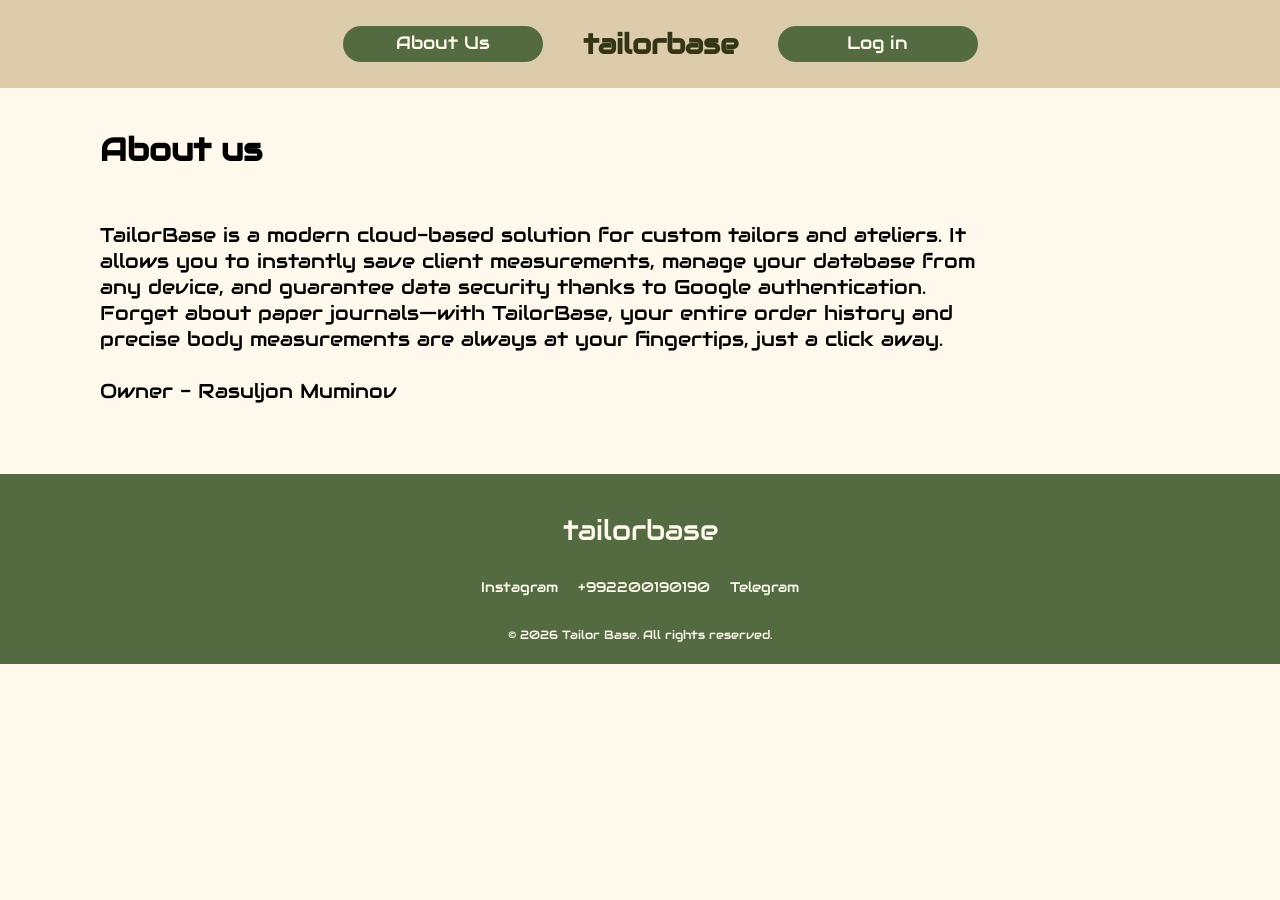
==== about.html @ b17ce874 "First commit" ====
<!doctype html>
<html lang="en">
  <head>
    <meta charset="UTF-8" />
    <meta name="viewport" content="width=device-width, initial-scale=1.0" />
    <link
      href="https://fonts.googleapis.com/css2?family=Audiowide&display=swap"
      rel="stylesheet"
    />
    <link rel="stylesheet" href="style.css" />
    <title>Tailor Base</title>
  </head>
  <body>
    <header>
      <nav>
        <ul>
          <div class="aboutus">
            <li><a href="about.html">About Us</a></li>
          </div>
          <li><a class="logo" href="index.html">tailorbase</a></li>
          <div class="login-btn">
            <li><a href="auth.html">Log in</a></li>
          </div>
        </ul>
      </nav>
    </header>
    <div class="about-section">
      <h1>About us</h1>
      <p>
        TailorBase is a modern cloud-based solution for custom tailors and
        ateliers. It allows you to instantly save client measurements, manage
        your database from any device, and guarantee data security thanks to
        Google authentication. Forget about paper journals—with TailorBase, your
        entire order history and precise body measurements are always at your
        fingertips, just a click away. <br />
        <br />
        Owner - Rasuljon Muminov
      </p>
    </div>

    <footer>
      <h3>tailorbase</h3>
      <ul>
        <li><a href="#">Instagram</a></li>
        <li><a href="#">+992200190190</a></li>
        <li><a href="#">Telegram</a></li>
      </ul>
      <p>&copy; 2026 Tailor Base. All rights reserved.</p>
    </footer>
  </body>
</html>
---- style.css ----
:root {
  --background: #fff8ec;
  --light-green: #99ad7a;
  --dark-green: #546b41;
  --dark-baige: #dcccac;
  --dark-ft: #333516;
  --light-ft: #fff8ec;
  --font-family: "Audiowide", cursive;
}
body {
  background-color: var(--background);
  font-family: var(--font-family);
  margin: 0;
}
header {
  background-color: var(--dark-baige);
  padding: 10px;
}
nav ul {
  list-style: none;
  display: flex;
  justify-content: center;
  gap: 40px;
}
nav ul li a {
  color: var(--light-ft);
  text-decoration: none;
  font-size: 18px;
}
.logo {
  color: var(--dark-ft);
  font-size: 28px;
  font-weight: bold;
}
.aboutus {
  display: flex;
  justify-content: center;
  background-color: var(--dark-green);
  width: 200px;
  padding-top: 5px;
  padding-bottom: 5px;
  border-radius: 20px;
}
.login-btn {
  display: flex;
  justify-content: center;
  background-color: var(--dark-green);
  width: 200px;
  padding-top: 5px;
  padding-bottom: 5px;
  border-radius: 20px;
}
footer {
  background-color: var(--dark-green);
  text-align: center;
  padding: 10px;
}
footer h3 {
  color: var(--light-ft);
  font-size: 28px;
  font-weight: 300;
}
footer ul {
  list-style: none;
  display: flex;
  justify-content: center;
  gap: 20px;
  padding: 0;
}
footer li a {
  font-size: 14px;
  text-decoration: none;
  color: var(--light-ft);
}
footer p {
  color: var(--light-ft);
  font-size: 12px;
  margin-top: 30px;
}
.main-sectoin {
  display: flex;
  justify-content: center;
  align-items: center;
  gap: 20px;
  padding: 50px;
}
.main-sectoin img {
  width: 300px;
}
.main-sectoin button {
  width: 150px;
  height: 35px;
  background-color: var(--dark-green);
  border-radius: 20px;
  border: none;
}
.main-sectoin button a {
  font-family: var(--font-family);
  font-size: 16px;
  color: var(--light-ft);
}
.auth-section {
  display: flex;
  justify-content: center;
  align-items: center;
}
.auth-section {
  display: flex;
  height: 370px;
  width: 300px;
  border-radius: 20px;
}
.main-sectoin button a {
  font-family: var(--font-family);
  font-size: 16px;
  color: var(--light-ft);
  text-decoration: none;
}
.main-text {
  display: flex;
  flex-direction: column;
}
.about-section {
  display: flex;
  flex-direction: column;
  gap: 10px;
  padding: 50px;
  padding-left: 100px;
  padding-top: 20px;
}
.about-section p {
  font-size: 20px;
  max-width: 900px;
}
.auth-section {
  display: flex;
  justify-content: center;
  align-items: center;
  background-color: var(--dark-green);
  color: var(--light-ft);
  margin: 100px;
}
.auth-div {
  display: flex;
  justify-content: center;
  align-items: center;
  flex-direction: column;
  gap: 20px;
}
.auth-div a {
  text-decoration: none;
  color: var(--light-ft);
}
hr {
  width: 100%;
  border: 1px solid var(--light-ft);
}
.auth-div h2 {
  padding-bottom: 60px;
  font-weight: 400;
  text-align: center;
  color: var(--light-ft);
}
.ctn-google {
  display: flex;
  justify-content: center;
  align-items: center;
  gap: 10px;
  width: 200px;
  height: 50px;
  background-color: var(--light-green);
  border-radius: 10px;
  border: none;
}
.auth-div img {
  width: 40px;
}
.auth {
  display: flex;
  align-items: center;
  justify-content: center;
  gap: 100px;
}
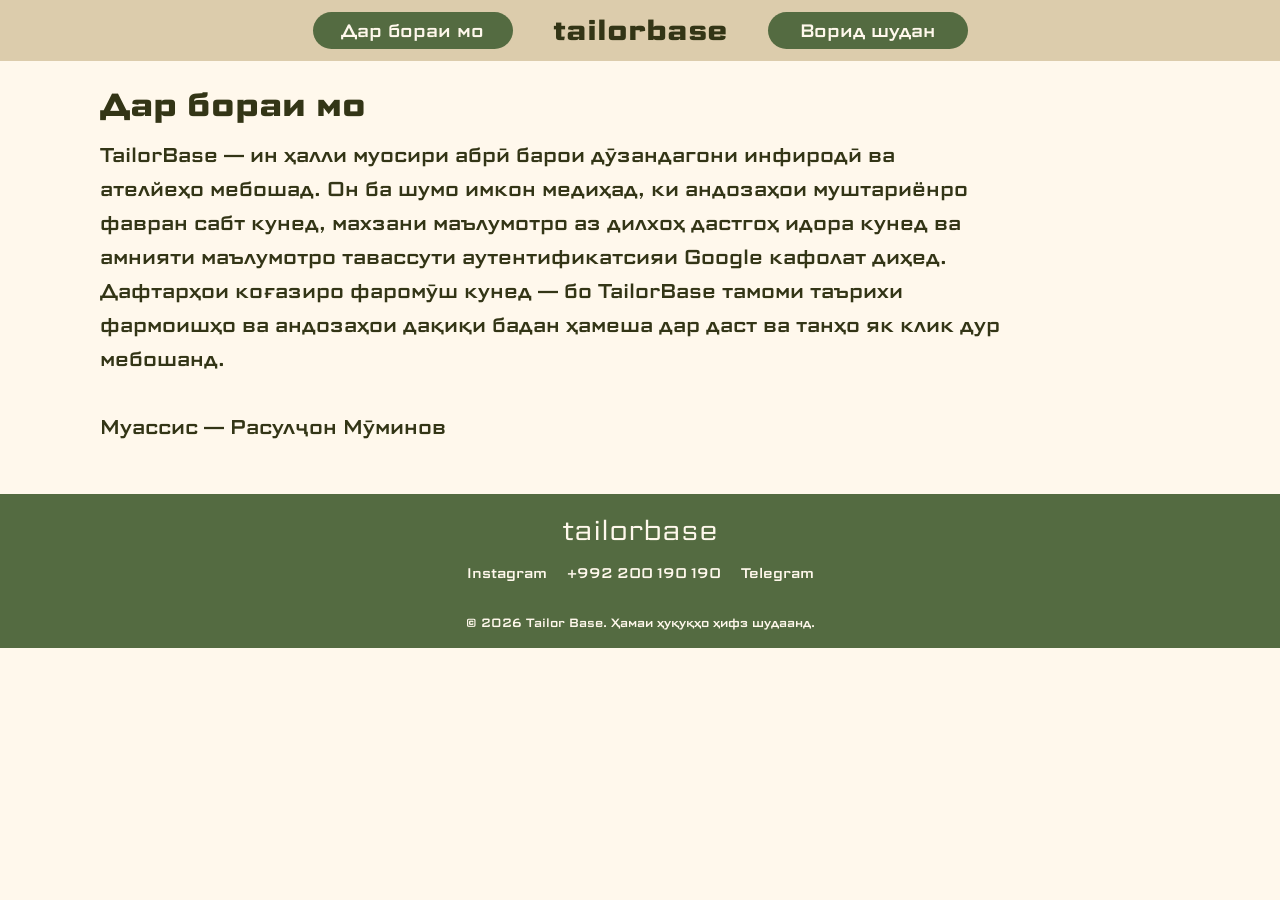
==== commit d3bcfb0f: "Global Update" ====
--- a/about.html
+++ b/about.html
@@ -1,51 +1,90 @@
 <!doctype html>
-<html lang="en">
+<html lang="tg">
   <head>
     <meta charset="UTF-8" />
     <meta name="viewport" content="width=device-width, initial-scale=1.0" />
-    <link
-      href="https://fonts.googleapis.com/css2?family=Audiowide&display=swap"
-      rel="stylesheet"
-    />
+    <link rel="preconnect" href="https://fonts.googleapis.com" />
+    <link rel="preconnect" href="https://fonts.gstatic.com" crossorigin />
+    <link href="https://fonts.googleapis.com/css2?family=Bad+Script&family=Fira+Sans+Extra+Condensed:ital,wght@0,100;0,200;0,300;0,400;0,500;0,600;0,700;0,800;0,900;1,100;1,200;1,300;1,400;1,500;1,600;1,700;1,800;1,900&family=Geologica:wght,CRSV@100..900,0&family=Science+Gothic:wght@100..900&family=Tektur:wght@400..900&display=swap" rel="stylesheet" />
     <link rel="stylesheet" href="style.css" />
-    <title>Tailor Base</title>
+    <title>Tailor Base - Дар бораи мо</title>
   </head>
   <body>
+
+    <!-- MOBILE DRAWER -->
+    <div class="mobile-drawer-backdrop" id="mobile-drawer-backdrop"></div>
+    <div class="mobile-drawer" id="mobile-drawer">
+      <button class="drawer-close" id="drawer-close" aria-label="Бастан">&#x2715;</button>
+      <a href="index.html" class="drawer-logo">tailorbase</a>
+      <div class="drawer-pill"><a href="index.html">Асосӣ</a></div>
+      <div class="drawer-pill"><a href="auth.html">Ворид шудан</a></div>
+    </div>
+
     <header>
       <nav>
         <ul>
-          <div class="aboutus">
-            <li><a href="about.html">About Us</a></li>
-          </div>
+          <li class="aboutus"><a href="about.html">Дар бораи мо</a></li>
           <li><a class="logo" href="index.html">tailorbase</a></li>
-          <div class="login-btn">
-            <li><a href="auth.html">Log in</a></li>
-          </div>
+          <li class="login-btn"><a href="auth.html">Ворид шудан</a></li>
         </ul>
+        <button class="burger" id="burger" aria-label="Меню">
+          <span></span><span></span><span></span>
+        </button>
       </nav>
     </header>
+
     <div class="about-section">
-      <h1>About us</h1>
-      <p>
-        TailorBase is a modern cloud-based solution for custom tailors and
-        ateliers. It allows you to instantly save client measurements, manage
-        your database from any device, and guarantee data security thanks to
-        Google authentication. Forget about paper journals—with TailorBase, your
-        entire order history and precise body measurements are always at your
-        fingertips, just a click away. <br />
-        <br />
-        Owner - Rasuljon Muminov
-      </p>
+      <h1>Дар бораи мо</h1>
+      <p>TailorBase — ин ҳалли муосири абрӣ барои дӯзандагони инфиродӣ ва ателйеҳо мебошад.
+        Он ба шумо имкон медиҳад, ки андозаҳои муштариёнро фавран сабт кунед, махзани маълумотро
+        аз дилхоҳ дастгоҳ идора кунед ва амнияти маълумотро тавассути аутентификатсияи Google
+        кафолат диҳед. Дафтарҳои коғазиро фаромӯш кунед — бо TailorBase тамоми таърихи фармоишҳо
+        ва андозаҳои дақиқи бадан ҳамеша дар даст ва танҳо як клик дур мебошанд. <br /><br />
+        Муассис — Расулҷон Мӯминов</p>
     </div>
 
     <footer>
       <h3>tailorbase</h3>
       <ul>
-        <li><a href="#">Instagram</a></li>
-        <li><a href="#">+992200190190</a></li>
-        <li><a href="#">Telegram</a></li>
+        <li><a href="https://www.instagram.com/xzrasul">Instagram</a></li>
+        <li><a href="tel:+992200190190">+992 200 190 190</a></li>
+        <li><a href="https://t.me/xzrasul">Telegram</a></li>
       </ul>
-      <p>&copy; 2026 Tailor Base. All rights reserved.</p>
+      <p>&copy; 2026 Tailor Base. Ҳамаи ҳуқуқҳо ҳифз шудаанд.</p>
     </footer>
+
+    <script>
+      // Burger menu
+      const burger = document.getElementById('burger');
+      const drawer = document.getElementById('mobile-drawer');
+      const drawerBackdrop = document.getElementById('mobile-drawer-backdrop');
+      const drawerClose = document.getElementById('drawer-close');
+
+      if (burger && drawer && drawerClose) {
+        burger.addEventListener('click', (e) => {
+          e.preventDefault();
+          e.stopPropagation();
+          burger.classList.toggle('open');
+          drawer.classList.toggle('open');
+          drawerBackdrop.classList.toggle('open');
+          document.body.style.overflow = drawer.classList.contains('open') ? 'hidden' : '';
+        });
+
+        drawerClose.addEventListener('click', () => {
+          burger.classList.remove('open');
+          drawer.classList.remove('open');
+          drawerBackdrop.classList.remove('open');
+          document.body.style.overflow = '';
+        });
+
+        // Close drawer when clicking on backdrop
+        drawerBackdrop.addEventListener('click', () => {
+          burger.classList.remove('open');
+          drawer.classList.remove('open');
+          drawerBackdrop.classList.remove('open');
+          document.body.style.overflow = '';
+        });
+      }
+    </script>
   </body>
-</html>
+</html>
--- a/style.css
+++ b/style.css
@@ -1,3 +1,6 @@
+/* ═══════════════════════════════════════════
+   VARIABLES & RESET
+═══════════════════════════════════════════ */
 :root {
   --background: #fff8ec;
   --light-green: #99ad7a;
@@ -5,140 +8,310 @@
   --dark-baige: #dcccac;
   --dark-ft: #333516;
   --light-ft: #fff8ec;
-  --font-family: "Audiowide", cursive;
-}
+  --font-family: "Science Gothic", sans-serif;
+}
+
+*, *::before, *::after {
+  box-sizing: border-box;
+  margin: 0;
+  padding: 0;
+}
+
 body {
   background-color: var(--background);
   font-family: var(--font-family);
-  margin: 0;
-}
+}
+
+/* ═══════════════════════════════════════════
+   HEADER & DESKTOP NAV  (как в оригинале)
+═══════════════════════════════════════════ */
 header {
   background-color: var(--dark-baige);
   padding: 10px;
-}
+  position: sticky;
+  top: 0;
+  z-index: 300;
+}
+
+nav {
+  display: flex;
+  align-items: center;
+  justify-content: center;
+}
+
 nav ul {
   list-style: none;
   display: flex;
   justify-content: center;
+  align-items: center;
   gap: 40px;
 }
+
 nav ul li a {
   color: var(--light-ft);
   text-decoration: none;
   font-size: 18px;
 }
+
 .logo {
+  color: var(--dark-ft) !important;
+  font-size: 28px !important;
+  font-weight: bold;
+}
+
+.aboutus {
+  display: flex;
+  justify-content: center;
+  background-color: var(--dark-green);
+  width: 200px;
+  padding: 5px 0;
+  border-radius: 20px;
+}
+
+.login-btn {
+  display: flex;
+  justify-content: center;
+  background-color: var(--dark-green);
+  width: 200px;
+  padding: 5px 0;
+  border-radius: 20px;
+}
+
+.profile {
+  display: flex;
+  align-items: center;
+}
+.profile img {
+  width: 30px;
+  height: 30px;
+  object-fit: contain;
+  position: absolute;
+  right: 50px;
+}
+
+.search {
+  background-color: transparent;
+  border: none;
+  outline: none;
+  color: var(--light-ft);
+  width: 140px;
+  font-size: 14px;
+}
+.search::placeholder {
+  text-align: center;
+  color: var(--light-ft);
+  font-size: 18px;
+  font-family: var(--font-family);
+}
+
+/* ═══════════════════════════════════════════
+   BURGER BUTTON
+═══════════════════════════════════════════ */
+.burger {
+  display: none;
+  flex-direction: column;
+  justify-content: center;
+  gap: 5px;
+  background: none;
+  border: none;
+  cursor: pointer;
+  padding: 6px;
+  z-index: 400;
+  touch-action: manipulation;
+}
+.burger span {
+  display: block;
+  width: 26px;
+  height: 2px;
+  background-color: var(--dark-ft);
+  border-radius: 2px;
+  transition: transform 0.28s ease, opacity 0.28s ease;
+}
+.burger.open span:nth-child(1) { transform: translateY(7px) rotate(45deg); }
+.burger.open span:nth-child(2) { opacity: 0; transform: scaleX(0); }
+.burger.open span:nth-child(3) { transform: translateY(-7px) rotate(-45deg); }
+
+/* ═══════════════════════════════════════════
+   MOBILE DRAWER
+═══════════════════════════════════════════ */
+.mobile-drawer-backdrop {
+  display: none;
+  position: fixed;
+  top: 0;
+  left: 0;
+  width: 100%;
+  height: 100vh;
+  background-color: rgba(0,0,0,0.3);
+  z-index: 340;
+  opacity: 0;
+  transition: opacity 0.3s ease;
+}
+.mobile-drawer-backdrop.open {
+  display: block;
+  opacity: 1;
+}
+.mobile-drawer {
+  display: none;
+  position: fixed;
+  top: 0;
+  right: 0;
+  width: 70%;
+  height: 100vh;
+  background: var(--dark-baige);
+  z-index: 350;
+  flex-direction: column;
+  justify-content: flex-start;
+  align-items: center;
+  gap: 20px;
+  padding: 60px 20px 40px;
+  transform: translateX(100%);
+  transition: transform 0.3s ease;
+  box-shadow: -2px 0 10px rgba(0,0,0,0.1);
+}
+.mobile-drawer.open {
+  display: flex;
+  transform: translateX(0);
+}
+.mobile-drawer .drawer-logo {
+  font-size: 34px;
+  font-weight: bold;
   color: var(--dark-ft);
-  font-size: 28px;
-  font-weight: bold;
-}
-.aboutus {
-  display: flex;
-  justify-content: center;
-  background-color: var(--dark-green);
-  width: 200px;
-  padding-top: 5px;
-  padding-bottom: 5px;
-  border-radius: 20px;
-}
-.login-btn {
-  display: flex;
-  justify-content: center;
-  background-color: var(--dark-green);
-  width: 200px;
-  padding-top: 5px;
-  padding-bottom: 5px;
-  border-radius: 20px;
-}
+  font-family: var(--font-family);
+  text-decoration: none;
+  margin-bottom: 12px;
+}
+.mobile-drawer .drawer-pill {
+  display: flex;
+  justify-content: center;
+  align-items: center;
+  background-color: var(--dark-green);
+  width: 220px;
+  padding: 10px 0;
+  border-radius: 20px;
+}
+.mobile-drawer .drawer-pill a {
+  color: var(--light-ft);
+  font-size: 18px;
+  text-decoration: none;
+  font-family: var(--font-family);
+}
+.mobile-drawer .drawer-search-pill {
+  display: flex;
+  justify-content: center;
+  align-items: center;
+  background-color: var(--dark-green);
+  width: 220px;
+  padding: 10px 14px;
+  border-radius: 20px;
+}
+.mobile-drawer .drawer-search-pill input {
+  background: transparent;
+  border: none;
+  outline: none;
+  color: var(--light-ft);
+  font-size: 16px;
+  font-family: var(--font-family);
+  text-align: center;
+  width: 100%;
+}
+.mobile-drawer .drawer-search-pill input::placeholder {
+  color: var(--light-ft);
+  font-size: 16px;
+}
+.drawer-close {
+  position: absolute;
+  top: 16px;
+  right: 18px;
+  background: none;
+  border: none;
+  font-size: 30px;
+  cursor: pointer;
+  color: var(--dark-ft);
+  line-height: 1;
+  touch-action: manipulation;
+}
+
+/* ═══════════════════════════════════════════
+   FOOTER
+═══════════════════════════════════════════ */
 footer {
   background-color: var(--dark-green);
   text-align: center;
-  padding: 10px;
-}
-footer h3 {
-  color: var(--light-ft);
-  font-size: 28px;
-  font-weight: 300;
-}
-footer ul {
-  list-style: none;
-  display: flex;
-  justify-content: center;
-  gap: 20px;
-  padding: 0;
-}
-footer li a {
-  font-size: 14px;
-  text-decoration: none;
-  color: var(--light-ft);
-}
-footer p {
-  color: var(--light-ft);
-  font-size: 12px;
-  margin-top: 30px;
-}
+  padding: 16px;
+}
+footer h3 { color: var(--light-ft); font-size: 28px; font-weight: 300; margin-bottom: 10px; }
+footer ul { list-style: none; display: flex; justify-content: center; flex-wrap: wrap; gap: 20px; padding: 0; }
+footer li a { font-size: 14px; text-decoration: none; color: var(--light-ft); }
+footer p { color: var(--light-ft); font-size: 12px; margin-top: 30px; }
+
+/* ═══════════════════════════════════════════
+   INDEX PAGE
+═══════════════════════════════════════════ */
 .main-sectoin {
   display: flex;
   justify-content: center;
   align-items: center;
-  gap: 20px;
+  gap: 40px;
   padding: 50px;
 }
-.main-sectoin img {
-  width: 300px;
-}
+.main-sectoin img { width: 300px; }
 .main-sectoin button {
   width: 150px;
   height: 35px;
   background-color: var(--dark-green);
   border-radius: 20px;
   border: none;
+  cursor: pointer;
+  touch-action: manipulation;
 }
 .main-sectoin button a {
   font-family: var(--font-family);
   font-size: 16px;
   color: var(--light-ft);
-}
-.auth-section {
-  display: flex;
-  justify-content: center;
-  align-items: center;
-}
-.auth-section {
-  display: flex;
-  height: 370px;
-  width: 300px;
-  border-radius: 20px;
-}
-.main-sectoin button a {
-  font-family: var(--font-family);
-  font-size: 16px;
-  color: var(--light-ft);
   text-decoration: none;
 }
 .main-text {
   display: flex;
   flex-direction: column;
-}
+  gap: 16px;
+  max-width: 700px;
+}
+.main-text h1 { font-size: 36px; color: var(--dark-ft); line-height: 1.2; }
+.main-text p { font-size: 16px; color: var(--dark-ft); line-height: 1.6; }
+
+/* ═══════════════════════════════════════════
+   ABOUT PAGE
+═══════════════════════════════════════════ */
 .about-section {
   display: flex;
   flex-direction: column;
   gap: 10px;
-  padding: 50px;
-  padding-left: 100px;
-  padding-top: 20px;
-}
-.about-section p {
-  font-size: 20px;
-  max-width: 900px;
-}
+  padding: 20px 100px 50px;
+}
+.about-section h1 { font-size: 32px; color: var(--dark-ft); }
+.about-section p { font-size: 20px; max-width: 900px; color: var(--dark-ft); line-height: 1.7; }
+
+/* ═══════════════════════════════════════════
+   AUTH PAGE
+═══════════════════════════════════════════ */
+.auth {
+  display: flex;
+  align-items: center;
+  justify-content: center;
+  gap: 100px;
+  padding: 40px 20px;
+  min-height: calc(100dvh - 56px);
+}
+.auth > img { width: 450px; }
 .auth-section {
   display: flex;
   justify-content: center;
   align-items: center;
   background-color: var(--dark-green);
   color: var(--light-ft);
-  margin: 100px;
+  width: 300px;
+  height: 370px;
+  border-radius: 20px;
 }
 .auth-div {
   display: flex;
@@ -146,21 +319,13 @@
   align-items: center;
   flex-direction: column;
   gap: 20px;
-}
-.auth-div a {
-  text-decoration: none;
-  color: var(--light-ft);
-}
-hr {
   width: 100%;
-  border: 1px solid var(--light-ft);
-}
-.auth-div h2 {
-  padding-bottom: 60px;
-  font-weight: 400;
-  text-align: center;
-  color: var(--light-ft);
-}
+  padding: 20px;
+}
+.auth-div a { text-decoration: none; color: var(--light-ft); }
+.auth-div h2 { padding-bottom: 40px; font-weight: 400; text-align: center; color: var(--light-ft); }
+hr { width: 100%; border: 1px solid var(--light-ft); }
+.auth-div p { color: var(--light-ft); font-size: 13px; }
 .ctn-google {
   display: flex;
   justify-content: center;
@@ -171,13 +336,233 @@
   background-color: var(--light-green);
   border-radius: 10px;
   border: none;
-}
-.auth-div img {
-  width: 40px;
-}
-.auth {
-  display: flex;
-  align-items: center;
-  justify-content: center;
-  gap: 100px;
-}
+  color: var(--light-ft);
+  font-family: var(--font-family);
+  font-size: 16px;
+  cursor: pointer;
+}
+.auth-div img { width: 40px; }
+
+/* ═══════════════════════════════════════════
+   MAIN PAGE — clients
+═══════════════════════════════════════════ */
+.add-client {
+  display: flex;
+  justify-content: center;
+  align-items: center;
+  background-color: var(--dark-green);
+  width: 60px;
+  height: 60px;
+  border-radius: 20px;
+  font-size: 40px;
+  color: var(--light-ft);
+  position: fixed;
+  bottom: 40px;
+  right: 40px;
+  border: none;
+  cursor: pointer;
+  font-family: var(--font-family);
+  z-index: 200;
+  box-shadow: 0 4px 16px rgba(84,107,65,0.3);
+  touch-action: manipulation;
+}
+
+.clients-section { padding: 20px 40px; }
+.clients-section h2 { margin: 0 0 16px; font-size: 32px; color: var(--dark-ft); }
+.clients-grid { display: flex; flex-wrap: wrap; gap: 16px; }
+
+.client-card {
+  display: flex;
+  flex-direction: column;
+  justify-content: space-between;
+  align-items: center;
+  width: 200px;
+  min-height: 220px;
+  padding: 18px;
+  background: var(--light-green);
+  border-radius: 20px;
+  border: 2px solid rgba(84,107,65,0.15);
+  cursor: pointer;
+  text-align: center;
+  color: var(--dark-ft);
+  transition: transform 0.15s ease, box-shadow 0.15s ease;
+  touch-action: manipulation;
+}
+.client-card:hover { transform: translateY(-2px); box-shadow: 0 10px 20px rgba(0,0,0,0.08); }
+.client-card-avatar { width: 130px; height: 130px; border-radius: 50%; object-fit: cover; margin-bottom: 12px; }
+.client-card-name { width: 100%; color: var(--light-ft); font-size: 18px; font-weight: bold; word-break: break-word; }
+.empty-clients { color: #555; background: rgba(84,107,65,0.08); padding: 20px; border-radius: 16px; }
+
+/* — Popover — */
+.popover-content {
+  padding: 20px;
+  border-radius: 20px;
+  border: none;
+  background-color: var(--dark-baige);
+  font-family: var(--font-family);
+  color: var(--dark-ft);
+  max-height: 500px;
+  overflow: auto;
+  box-sizing: border-box;
+}
+.popover-content::-webkit-scrollbar { width: 10px; }
+.popover-content::-webkit-scrollbar-track { background: transparent; border-radius: 20px; }
+.popover-content::-webkit-scrollbar-thumb { background: rgba(84,107,65,0.35); border-radius: 20px; }
+.popover-content::backdrop { background-color: rgba(0,0,0,0.3); }
+
+.client-details-popover { max-width: 300px; min-width: 300px; display: none; z-index: 1000; }
+.client-details-popover h3 { margin-top: 0; margin-bottom: 10px; font-size: 24px; }
+.detail-measurements { margin-bottom: 12px; line-height: 1.5; word-wrap: break-word; overflow-wrap: break-word; }
+.detail-description { margin-bottom: 12px; color: #333; white-space: pre-wrap; word-break: break-word; overflow-wrap: anywhere; }
+.detail-actions { display: flex; justify-content: center; gap: 10px; margin-bottom: 12px; }
+.edit-btn, .delete-btn { padding: 10px 14px; border: none; border-radius: 12px; font-family: var(--font-family); cursor: pointer; touch-action: manipulation; }
+.edit-btn { background-color: #546b41; color: var(--light-ft); }
+.delete-btn { background-color: #c34d4d; color: #fff; }
+.close-btn { background-color: var(--dark-green); color: var(--light-ft); border: none; border-radius: 12px; padding: 10px 14px; cursor: pointer; font-family: var(--font-family); }
+
+/* — Form — */
+.input-name {
+  background-color: var(--dark-baige);
+  display: flex;
+  justify-content: center;
+  align-items: center;
+  width: 200px;
+  padding: 5px 0;
+  border: none;
+  color: var(--light-ft);
+  font-size: 18px;
+  font-family: var(--font-family);
+  margin: 0 auto;
+  outline: none;
+}
+.input-name::placeholder { color: var(--dark-ft); font-size: 18px; text-align: center; }
+.size-grid { display: grid; grid-template-columns: 1fr 1fr; gap: 6px; margin-bottom: 6px; }
+.size-item { display: flex; align-items: center; justify-content: space-between; font-size: 13px; }
+.measurement {
+  background-color: var(--dark-green);
+  width: 50px; padding: 5px; border: none; border-radius: 20px;
+  color: var(--light-ft); font-size: 10px; font-family: var(--font-family);
+  margin: 5px; text-align: center;
+}
+input[type="number"]::-webkit-outer-spin-button,
+input[type="number"]::-webkit-inner-spin-button { -webkit-appearance: none; margin: 0; }
+input[type="number"] { -moz-appearance: textfield; }
+.more-sizes-btn { background-color: transparent; width: 200px; padding: 5px 0; border: none; color: var(--dark-ft); font-size: 16px; font-family: var(--font-family); cursor: pointer; }
+.description-area { display: flex; background-color: var(--light-green); border-radius: 20px; border: none; color: var(--light-ft); font-size: 14px; font-family: var(--font-family); padding: 10px; margin-bottom: 10px; width: 100%; resize: none; outline: none; }
+.save-btn { display: flex; margin: 0 auto; background-color: var(--light-green); width: 70px; padding: 5px 17px; border: none; border-radius: 20px; color: var(--dark-ft); font-size: 14px; font-family: var(--font-family); cursor: pointer; }
+
+/* — Profile page — */
+.profile-section { display: flex; flex-direction: column; gap: 10px; padding: 50px 50px 10px 100px; }
+.profile-section h1 { font-size: 32px; color: var(--dark-ft); }
+.user-info { display: flex; font-size: 36px; margin: 0 auto; color: var(--dark-ft); }
+.log-out { display: flex; justify-content: center; align-items: center; margin-top: 40px; }
+.logout { display: flex; justify-content: center; align-items: center; background-color: var(--dark-green); width: 200px; padding: 6px 0; border: none; border-radius: 20px; color: var(--light-ft); font-size: 18px; font-family: var(--font-family); cursor: pointer; touch-action: manipulation; }
+
+/* ═══════════════════════════════════════════
+   MOBILE  (< 768px)
+═══════════════════════════════════════════ */
+@media (max-width: 767px) {
+
+  /* Hide desktop nav items */
+  .aboutus,
+  .login-btn,
+  .profile {
+    display: none !important;
+  }
+  /* Show only logo + burger in nav */
+  nav {
+    justify-content: space-between;
+    padding: 0 6px;
+  }
+  
+  .burger {
+    display: flex;
+  }
+
+  /* — INDEX — */
+  .main-sectoin {
+    flex-direction: column;
+    padding: 24px 20px 36px;
+    gap: 20px;
+    text-align: center;
+  }
+  .main-sectoin img { width: 75%; max-width: 260px; order: -1; }
+  .main-text { align-items: center; max-width: 100%; }
+  .main-text h1 { font-size: 21px; line-height: 1.35; }
+  .main-text p { font-size: 14px; }
+  .main-sectoin button { width: 140px; }
+
+  /* — ABOUT — */
+  .about-section {
+    padding: 20px 20px 40px;
+  }
+  .about-section h1 { font-size: 24px; }
+  .about-section p { font-size: 15px; line-height: 1.7; }
+
+  /* — FOOTER — */
+  footer ul { flex-direction: column; gap: 10px; align-items: center; }
+  footer h3 { font-size: 22px; }
+
+  /* — AUTH — */
+  .auth {
+    flex-direction: column;
+    gap: 24px;
+    padding: 28px 20px;
+    min-height: unset;
+  }
+  .auth > img { width: 85%; max-width: 280px; order: -1; }
+  .auth-section { width: 100%; max-width: 300px; height: auto; padding: 28px 0; margin: 0; }
+  .auth-div h2 { padding-bottom: 20px; font-size: 22px; }
+
+  /* — CLIENTS — */
+  .clients-section { padding: 14px 14px 80px; }
+  .clients-section h2 { font-size: 22px; }
+  .clients-grid { display: grid; grid-template-columns: repeat(2, 1fr); gap: 10px; }
+  .client-card { width: 100%; min-height: 170px; padding: 10px 8px; }
+  .client-card-avatar { width: 72px; height: 72px; }
+  .client-card-name { font-size: 13px; }
+  .add-client { width: 50px; height: 50px; bottom: 18px; right: 14px; font-size: 30px; border-radius: 14px; }
+
+  /* Popover → bottom sheet */
+  .popover-content {
+    position: fixed;
+    bottom: 0; left: 0; right: 0;
+    width: 100%; max-width: 100%;
+    max-height: 88dvh;
+    border-radius: 20px 20px 0 0;
+    z-index: 500;
+  }
+  .client-details-popover { min-width: unset; max-width: 100%; }
+  .detail-actions { flex-direction: row; }
+  .edit-btn, .delete-btn { flex: 1; }
+
+  /* — PROFILE — */
+  .profile-section { padding: 20px 20px 10px; align-items: center; }
+  .profile-section h1 { font-size: 24px; }
+  .user-info { font-size: 22px; }
+  hr { width: calc(100% - 40px); margin: 8px auto; border-color: var(--dark-green); }
+}
+
+/* ═══════════════════════════════════════════
+   TABLET  (768px – 1023px)
+═══════════════════════════════════════════ */
+@media (min-width: 768px) and (max-width: 1023px) {
+  .main-sectoin { flex-direction: column; padding: 36px 40px; gap: 24px; text-align: center; }
+  .main-sectoin img { width: 250px; order: -1; }
+  .main-text { align-items: center; }
+  .main-text h1 { font-size: 28px; }
+  .about-section { padding: 24px 40px 40px; }
+  .about-section p { font-size: 17px; }
+  .auth { gap: 40px; }
+  .auth > img { width: 320px; }
+  .clients-grid { display: grid; grid-template-columns: repeat(3, 1fr); gap: 14px; }
+  .client-card { width: 100%; }
+}
+
+/* ═══════════════════════════════════════════
+   DESKTOP  (≥ 768px) — burger hidden
+═══════════════════════════════════════════ */
+@media (min-width: 768px) {
+  .burger { display: none !important; }
+  .mobile-drawer { display: none !important; }
+}
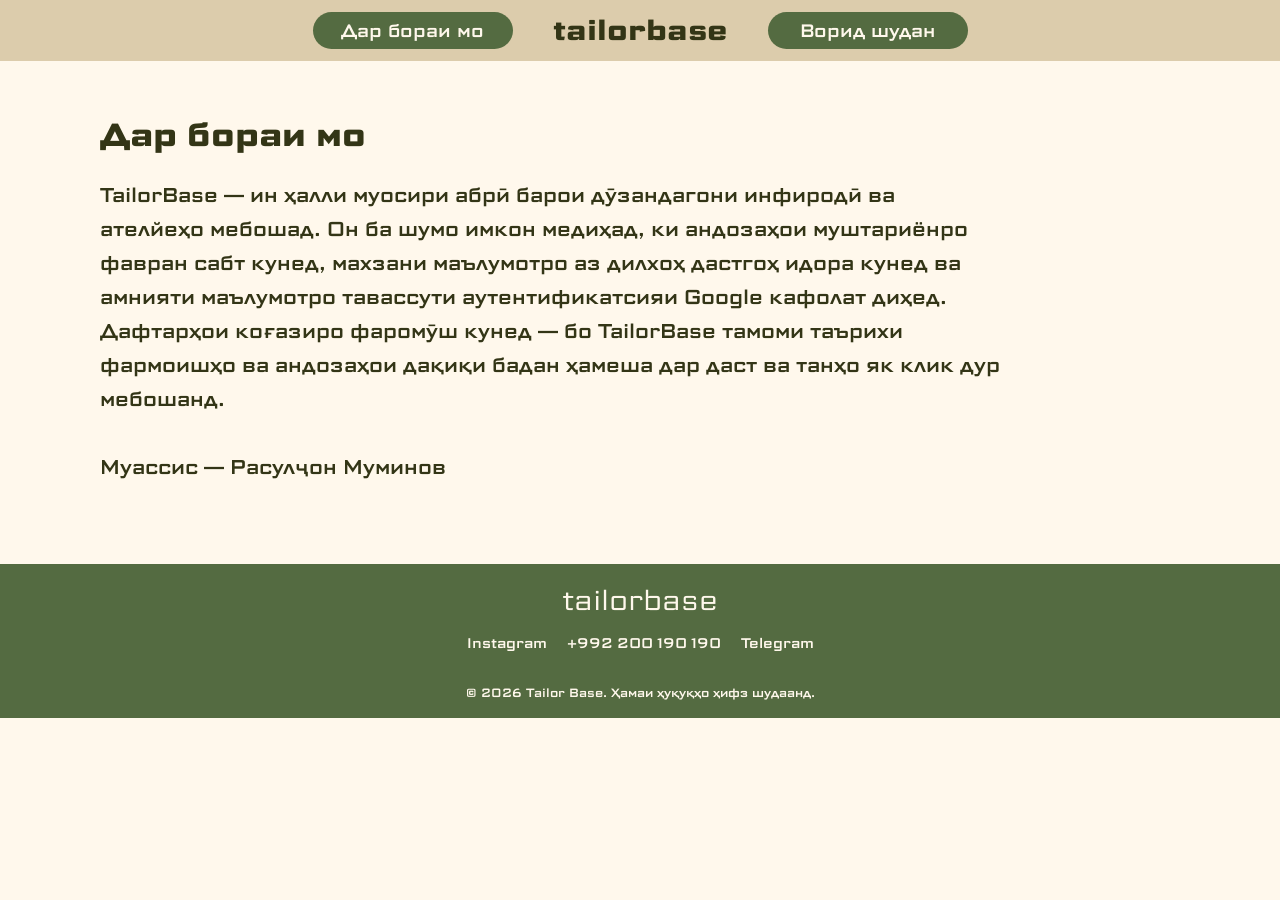
==== commit 6aad3093: "Optimization" ====
--- a/about.html
+++ b/about.html
@@ -5,16 +5,20 @@
     <meta name="viewport" content="width=device-width, initial-scale=1.0" />
     <link rel="preconnect" href="https://fonts.googleapis.com" />
     <link rel="preconnect" href="https://fonts.gstatic.com" crossorigin />
-    <link href="https://fonts.googleapis.com/css2?family=Bad+Script&family=Fira+Sans+Extra+Condensed:ital,wght@0,100;0,200;0,300;0,400;0,500;0,600;0,700;0,800;0,900;1,100;1,200;1,300;1,400;1,500;1,600;1,700;1,800;1,900&family=Geologica:wght,CRSV@100..900,0&family=Science+Gothic:wght@100..900&family=Tektur:wght@400..900&display=swap" rel="stylesheet" />
+    <link
+      href="https://fonts.googleapis.com/css2?family=Bad+Script&family=Fira+Sans+Extra+Condensed:ital,wght@0,100;0,200;0,300;0,400;0,500;0,600;0,700;0,800;0,900;1,100;1,200;1,300;1,400;1,500;1,600;1,700;1,800;1,900&family=Geologica:wght,CRSV@100..900,0&family=Science+Gothic:wght@100..900&family=Tektur:wght@400..900&display=swap"
+      rel="stylesheet"
+    />
     <link rel="stylesheet" href="style.css" />
     <title>Tailor Base - Дар бораи мо</title>
   </head>
   <body>
-
     <!-- MOBILE DRAWER -->
     <div class="mobile-drawer-backdrop" id="mobile-drawer-backdrop"></div>
     <div class="mobile-drawer" id="mobile-drawer">
-      <button class="drawer-close" id="drawer-close" aria-label="Бастан">&#x2715;</button>
+      <button class="drawer-close" id="drawer-close" aria-label="Бастан">
+        &#x2715;
+      </button>
       <a href="index.html" class="drawer-logo">tailorbase</a>
       <div class="drawer-pill"><a href="index.html">Асосӣ</a></div>
       <div class="drawer-pill"><a href="auth.html">Ворид шудан</a></div>
@@ -35,12 +39,16 @@
 
     <div class="about-section">
       <h1>Дар бораи мо</h1>
-      <p>TailorBase — ин ҳалли муосири абрӣ барои дӯзандагони инфиродӣ ва ателйеҳо мебошад.
-        Он ба шумо имкон медиҳад, ки андозаҳои муштариёнро фавран сабт кунед, махзани маълумотро
-        аз дилхоҳ дастгоҳ идора кунед ва амнияти маълумотро тавассути аутентификатсияи Google
-        кафолат диҳед. Дафтарҳои коғазиро фаромӯш кунед — бо TailorBase тамоми таърихи фармоишҳо
-        ва андозаҳои дақиқи бадан ҳамеша дар даст ва танҳо як клик дур мебошанд. <br /><br />
-        Муассис — Расулҷон Мӯминов</p>
+      <p>
+        TailorBase — ин ҳалли муосири абрӣ барои дӯзандагони инфиродӣ ва
+        ателйеҳо мебошад. Он ба шумо имкон медиҳад, ки андозаҳои муштариёнро
+        фавран сабт кунед, махзани маълумотро аз дилхоҳ дастгоҳ идора кунед ва
+        амнияти маълумотро тавассути аутентификатсияи Google кафолат диҳед.
+        Дафтарҳои коғазиро фаромӯш кунед — бо TailorBase тамоми таърихи
+        фармоишҳо ва андозаҳои дақиқи бадан ҳамеша дар даст ва танҳо як клик дур
+        мебошанд. <br /><br />
+        Муассис — Расулҷон Муминов
+      </p>
     </div>
 
     <footer>
@@ -55,36 +63,38 @@
 
     <script>
       // Burger menu
-      const burger = document.getElementById('burger');
-      const drawer = document.getElementById('mobile-drawer');
-      const drawerBackdrop = document.getElementById('mobile-drawer-backdrop');
-      const drawerClose = document.getElementById('drawer-close');
+      const burger = document.getElementById("burger");
+      const drawer = document.getElementById("mobile-drawer");
+      const drawerBackdrop = document.getElementById("mobile-drawer-backdrop");
+      const drawerClose = document.getElementById("drawer-close");
 
       if (burger && drawer && drawerClose) {
-        burger.addEventListener('click', (e) => {
+        burger.addEventListener("click", (e) => {
           e.preventDefault();
           e.stopPropagation();
-          burger.classList.toggle('open');
-          drawer.classList.toggle('open');
-          drawerBackdrop.classList.toggle('open');
-          document.body.style.overflow = drawer.classList.contains('open') ? 'hidden' : '';
+          burger.classList.toggle("open");
+          drawer.classList.toggle("open");
+          drawerBackdrop.classList.toggle("open");
+          document.body.style.overflow = drawer.classList.contains("open")
+            ? "hidden"
+            : "";
         });
 
-        drawerClose.addEventListener('click', () => {
-          burger.classList.remove('open');
-          drawer.classList.remove('open');
-          drawerBackdrop.classList.remove('open');
-          document.body.style.overflow = '';
+        drawerClose.addEventListener("click", () => {
+          burger.classList.remove("open");
+          drawer.classList.remove("open");
+          drawerBackdrop.classList.remove("open");
+          document.body.style.overflow = "";
         });
 
         // Close drawer when clicking on backdrop
-        drawerBackdrop.addEventListener('click', () => {
-          burger.classList.remove('open');
-          drawer.classList.remove('open');
-          drawerBackdrop.classList.remove('open');
-          document.body.style.overflow = '';
+        drawerBackdrop.addEventListener("click", () => {
+          burger.classList.remove("open");
+          drawer.classList.remove("open");
+          drawerBackdrop.classList.remove("open");
+          document.body.style.overflow = "";
         });
       }
     </script>
   </body>
-</html>+</html>
--- a/style.css
+++ b/style.css
@@ -11,7 +11,10 @@
   --font-family: "Science Gothic", sans-serif;
 }
 
-*, *::before, *::after {
+*,
+*::before,
+*::after {
+  font-family: var(--font-family);
   box-sizing: border-box;
   margin: 0;
   padding: 0;
@@ -19,11 +22,10 @@
 
 body {
   background-color: var(--background);
-  font-family: var(--font-family);
-}
-
-/* ═══════════════════════════════════════════
-   HEADER & DESKTOP NAV  (как в оригинале)
+}
+
+/* ═══════════════════════════════════════════
+   HEADER & NAV
 ═══════════════════════════════════════════ */
 header {
   background-color: var(--dark-baige);
@@ -59,49 +61,14 @@
   font-weight: bold;
 }
 
-.aboutus {
+.aboutus,
+.login-btn {
   display: flex;
   justify-content: center;
   background-color: var(--dark-green);
   width: 200px;
   padding: 5px 0;
   border-radius: 20px;
-}
-
-.login-btn {
-  display: flex;
-  justify-content: center;
-  background-color: var(--dark-green);
-  width: 200px;
-  padding: 5px 0;
-  border-radius: 20px;
-}
-
-.profile {
-  display: flex;
-  align-items: center;
-}
-.profile img {
-  width: 30px;
-  height: 30px;
-  object-fit: contain;
-  position: absolute;
-  right: 50px;
-}
-
-.search {
-  background-color: transparent;
-  border: none;
-  outline: none;
-  color: var(--light-ft);
-  width: 140px;
-  font-size: 14px;
-}
-.search::placeholder {
-  text-align: center;
-  color: var(--light-ft);
-  font-size: 18px;
-  font-family: var(--font-family);
 }
 
 /* ═══════════════════════════════════════════
@@ -137,11 +104,8 @@
 .mobile-drawer-backdrop {
   display: none;
   position: fixed;
-  top: 0;
-  left: 0;
-  width: 100%;
-  height: 100vh;
-  background-color: rgba(0,0,0,0.3);
+  inset: 0;
+  background-color: rgba(0, 0, 0, 0.3);
   z-index: 340;
   opacity: 0;
   transition: opacity 0.3s ease;
@@ -160,13 +124,12 @@
   background: var(--dark-baige);
   z-index: 350;
   flex-direction: column;
-  justify-content: flex-start;
   align-items: center;
   gap: 20px;
   padding: 60px 20px 40px;
   transform: translateX(100%);
   transition: transform 0.3s ease;
-  box-shadow: -2px 0 10px rgba(0,0,0,0.1);
+  box-shadow: -2px 0 10px rgba(0, 0, 0, 0.1);
 }
 .mobile-drawer.open {
   display: flex;
@@ -176,7 +139,6 @@
   font-size: 34px;
   font-weight: bold;
   color: var(--dark-ft);
-  font-family: var(--font-family);
   text-decoration: none;
   margin-bottom: 12px;
 }
@@ -193,30 +155,6 @@
   color: var(--light-ft);
   font-size: 18px;
   text-decoration: none;
-  font-family: var(--font-family);
-}
-.mobile-drawer .drawer-search-pill {
-  display: flex;
-  justify-content: center;
-  align-items: center;
-  background-color: var(--dark-green);
-  width: 220px;
-  padding: 10px 14px;
-  border-radius: 20px;
-}
-.mobile-drawer .drawer-search-pill input {
-  background: transparent;
-  border: none;
-  outline: none;
-  color: var(--light-ft);
-  font-size: 16px;
-  font-family: var(--font-family);
-  text-align: center;
-  width: 100%;
-}
-.mobile-drawer .drawer-search-pill input::placeholder {
-  color: var(--light-ft);
-  font-size: 16px;
 }
 .drawer-close {
   position: absolute;
@@ -239,10 +177,30 @@
   text-align: center;
   padding: 16px;
 }
-footer h3 { color: var(--light-ft); font-size: 28px; font-weight: 300; margin-bottom: 10px; }
-footer ul { list-style: none; display: flex; justify-content: center; flex-wrap: wrap; gap: 20px; padding: 0; }
-footer li a { font-size: 14px; text-decoration: none; color: var(--light-ft); }
-footer p { color: var(--light-ft); font-size: 12px; margin-top: 30px; }
+footer h3 {
+  color: var(--light-ft);
+  font-size: 28px;
+  font-weight: 300;
+  margin-bottom: 10px;
+}
+footer ul {
+  list-style: none;
+  display: flex;
+  justify-content: center;
+  flex-wrap: wrap;
+  gap: 20px;
+  padding: 0;
+}
+footer li a {
+  font-size: 14px;
+  text-decoration: none;
+  color: var(--light-ft);
+}
+footer p {
+  color: var(--light-ft);
+  font-size: 12px;
+  margin-top: 30px;
+}
 
 /* ═══════════════════════════════════════════
    INDEX PAGE
@@ -265,7 +223,6 @@
   touch-action: manipulation;
 }
 .main-sectoin button a {
-  font-family: var(--font-family);
   font-size: 16px;
   color: var(--light-ft);
   text-decoration: none;
@@ -276,8 +233,16 @@
   gap: 16px;
   max-width: 700px;
 }
-.main-text h1 { font-size: 36px; color: var(--dark-ft); line-height: 1.2; }
-.main-text p { font-size: 16px; color: var(--dark-ft); line-height: 1.6; }
+.main-text h1 {
+  font-size: 36px;
+  color: var(--dark-ft);
+  line-height: 1.2;
+}
+.main-text p {
+  font-size: 16px;
+  color: var(--dark-ft);
+  line-height: 1.6;
+}
 
 /* ═══════════════════════════════════════════
    ABOUT PAGE
@@ -285,11 +250,19 @@
 .about-section {
   display: flex;
   flex-direction: column;
-  gap: 10px;
-  padding: 20px 100px 50px;
-}
-.about-section h1 { font-size: 32px; color: var(--dark-ft); }
-.about-section p { font-size: 20px; max-width: 900px; color: var(--dark-ft); line-height: 1.7; }
+  gap: 20px;
+  padding: 50px 100px 80px;
+}
+.about-section h1 {
+  font-size: 32px;
+  color: var(--dark-ft);
+}
+.about-section p {
+  font-size: 20px;
+  max-width: 900px;
+  color: var(--dark-ft);
+  line-height: 1.7;
+}
 
 /* ═══════════════════════════════════════════
    AUTH PAGE
@@ -322,10 +295,24 @@
   width: 100%;
   padding: 20px;
 }
-.auth-div a { text-decoration: none; color: var(--light-ft); }
-.auth-div h2 { padding-bottom: 40px; font-weight: 400; text-align: center; color: var(--light-ft); }
-hr { width: 100%; border: 1px solid var(--light-ft); }
-.auth-div p { color: var(--light-ft); font-size: 13px; }
+.auth-div a {
+  text-decoration: none;
+  color: var(--light-ft);
+}
+.auth-div h2 {
+  padding-bottom: 40px;
+  font-weight: 400;
+  text-align: center;
+  color: var(--light-ft);
+}
+hr {
+  width: 100%;
+  border: 1px solid var(--light-ft);
+}
+.auth-div p {
+  color: var(--light-ft);
+  font-size: 13px;
+}
 .ctn-google {
   display: flex;
   justify-content: center;
@@ -335,212 +322,43 @@
   height: 50px;
   background-color: var(--light-green);
   border-radius: 10px;
-  border: none;
-  color: var(--light-ft);
-  font-family: var(--font-family);
+  color: var(--light-ft);
   font-size: 16px;
   cursor: pointer;
 }
 .auth-div img { width: 40px; }
 
 /* ═══════════════════════════════════════════
-   MAIN PAGE — clients
-═══════════════════════════════════════════ */
-.add-client {
-  display: flex;
-  justify-content: center;
-  align-items: center;
-  background-color: var(--dark-green);
-  width: 60px;
-  height: 60px;
-  border-radius: 20px;
-  font-size: 40px;
-  color: var(--light-ft);
-  position: fixed;
-  bottom: 40px;
-  right: 40px;
-  border: none;
-  cursor: pointer;
-  font-family: var(--font-family);
-  z-index: 200;
-  box-shadow: 0 4px 16px rgba(84,107,65,0.3);
-  touch-action: manipulation;
-}
-
-.clients-section { padding: 20px 40px; }
-.clients-section h2 { margin: 0 0 16px; font-size: 32px; color: var(--dark-ft); }
-.clients-grid { display: flex; flex-wrap: wrap; gap: 16px; }
-
-.client-card {
-  display: flex;
-  flex-direction: column;
-  justify-content: space-between;
-  align-items: center;
-  width: 200px;
-  min-height: 220px;
-  padding: 18px;
-  background: var(--light-green);
-  border-radius: 20px;
-  border: 2px solid rgba(84,107,65,0.15);
-  cursor: pointer;
-  text-align: center;
-  color: var(--dark-ft);
-  transition: transform 0.15s ease, box-shadow 0.15s ease;
-  touch-action: manipulation;
-}
-.client-card:hover { transform: translateY(-2px); box-shadow: 0 10px 20px rgba(0,0,0,0.08); }
-.client-card-avatar { width: 130px; height: 130px; border-radius: 50%; object-fit: cover; margin-bottom: 12px; }
-.client-card-name { width: 100%; color: var(--light-ft); font-size: 18px; font-weight: bold; word-break: break-word; }
-.empty-clients { color: #555; background: rgba(84,107,65,0.08); padding: 20px; border-radius: 16px; }
-
-/* — Popover — */
-.popover-content {
-  padding: 20px;
-  border-radius: 20px;
-  border: none;
-  background-color: var(--dark-baige);
-  font-family: var(--font-family);
-  color: var(--dark-ft);
-  max-height: 500px;
-  overflow: auto;
-  box-sizing: border-box;
-}
-.popover-content::-webkit-scrollbar { width: 10px; }
-.popover-content::-webkit-scrollbar-track { background: transparent; border-radius: 20px; }
-.popover-content::-webkit-scrollbar-thumb { background: rgba(84,107,65,0.35); border-radius: 20px; }
-.popover-content::backdrop { background-color: rgba(0,0,0,0.3); }
-
-.client-details-popover { max-width: 300px; min-width: 300px; display: none; z-index: 1000; }
-.client-details-popover h3 { margin-top: 0; margin-bottom: 10px; font-size: 24px; }
-.detail-measurements { margin-bottom: 12px; line-height: 1.5; word-wrap: break-word; overflow-wrap: break-word; }
-.detail-description { margin-bottom: 12px; color: #333; white-space: pre-wrap; word-break: break-word; overflow-wrap: anywhere; }
-.detail-actions { display: flex; justify-content: center; gap: 10px; margin-bottom: 12px; }
-.edit-btn, .delete-btn { padding: 10px 14px; border: none; border-radius: 12px; font-family: var(--font-family); cursor: pointer; touch-action: manipulation; }
-.edit-btn { background-color: #546b41; color: var(--light-ft); }
-.delete-btn { background-color: #c34d4d; color: #fff; }
-.close-btn { background-color: var(--dark-green); color: var(--light-ft); border: none; border-radius: 12px; padding: 10px 14px; cursor: pointer; font-family: var(--font-family); }
-
-/* — Form — */
-.input-name {
-  background-color: var(--dark-baige);
-  display: flex;
-  justify-content: center;
-  align-items: center;
-  width: 200px;
-  padding: 5px 0;
-  border: none;
-  color: var(--light-ft);
-  font-size: 18px;
-  font-family: var(--font-family);
-  margin: 0 auto;
-  outline: none;
-}
-.input-name::placeholder { color: var(--dark-ft); font-size: 18px; text-align: center; }
-.size-grid { display: grid; grid-template-columns: 1fr 1fr; gap: 6px; margin-bottom: 6px; }
-.size-item { display: flex; align-items: center; justify-content: space-between; font-size: 13px; }
-.measurement {
-  background-color: var(--dark-green);
-  width: 50px; padding: 5px; border: none; border-radius: 20px;
-  color: var(--light-ft); font-size: 10px; font-family: var(--font-family);
-  margin: 5px; text-align: center;
-}
-input[type="number"]::-webkit-outer-spin-button,
-input[type="number"]::-webkit-inner-spin-button { -webkit-appearance: none; margin: 0; }
-input[type="number"] { -moz-appearance: textfield; }
-.more-sizes-btn { background-color: transparent; width: 200px; padding: 5px 0; border: none; color: var(--dark-ft); font-size: 16px; font-family: var(--font-family); cursor: pointer; }
-.description-area { display: flex; background-color: var(--light-green); border-radius: 20px; border: none; color: var(--light-ft); font-size: 14px; font-family: var(--font-family); padding: 10px; margin-bottom: 10px; width: 100%; resize: none; outline: none; }
-.save-btn { display: flex; margin: 0 auto; background-color: var(--light-green); width: 70px; padding: 5px 17px; border: none; border-radius: 20px; color: var(--dark-ft); font-size: 14px; font-family: var(--font-family); cursor: pointer; }
-
-/* — Profile page — */
-.profile-section { display: flex; flex-direction: column; gap: 10px; padding: 50px 50px 10px 100px; }
-.profile-section h1 { font-size: 32px; color: var(--dark-ft); }
-.user-info { display: flex; font-size: 36px; margin: 0 auto; color: var(--dark-ft); }
-.log-out { display: flex; justify-content: center; align-items: center; margin-top: 40px; }
-.logout { display: flex; justify-content: center; align-items: center; background-color: var(--dark-green); width: 200px; padding: 6px 0; border: none; border-radius: 20px; color: var(--light-ft); font-size: 18px; font-family: var(--font-family); cursor: pointer; touch-action: manipulation; }
-
-/* ═══════════════════════════════════════════
    MOBILE  (< 768px)
 ═══════════════════════════════════════════ */
 @media (max-width: 767px) {
-
-  /* Hide desktop nav items */
-  .aboutus,
-  .login-btn,
-  .profile {
-    display: none !important;
-  }
-  /* Show only logo + burger in nav */
-  nav {
-    justify-content: space-between;
-    padding: 0 6px;
-  }
-  
-  .burger {
-    display: flex;
-  }
-
-  /* — INDEX — */
-  .main-sectoin {
-    flex-direction: column;
-    padding: 24px 20px 36px;
-    gap: 20px;
-    text-align: center;
-  }
+  .aboutus, .login-btn { display: none !important; }
+
+  nav { justify-content: space-between; padding: 0 6px; }
+  .burger { display: flex; }
+
+  /* INDEX */
+  .main-sectoin { flex-direction: column; padding: 24px 20px 36px; gap: 20px; text-align: center; }
   .main-sectoin img { width: 75%; max-width: 260px; order: -1; }
   .main-text { align-items: center; max-width: 100%; }
   .main-text h1 { font-size: 21px; line-height: 1.35; }
   .main-text p { font-size: 14px; }
   .main-sectoin button { width: 140px; }
 
-  /* — ABOUT — */
-  .about-section {
-    padding: 20px 20px 40px;
-  }
+  /* ABOUT */
+  .about-section { padding: 20px 20px 40px; }
   .about-section h1 { font-size: 24px; }
-  .about-section p { font-size: 15px; line-height: 1.7; }
-
-  /* — FOOTER — */
+  .about-section p { font-size: 15px; }
+
+  /* FOOTER */
   footer ul { flex-direction: column; gap: 10px; align-items: center; }
   footer h3 { font-size: 22px; }
 
-  /* — AUTH — */
-  .auth {
-    flex-direction: column;
-    gap: 24px;
-    padding: 28px 20px;
-    min-height: unset;
-  }
+  /* AUTH */
+  .auth { flex-direction: column; gap: 24px; padding: 28px 20px; min-height: unset; }
   .auth > img { width: 85%; max-width: 280px; order: -1; }
-  .auth-section { width: 100%; max-width: 300px; height: auto; padding: 28px 0; margin: 0; }
+  .auth-section { width: 100%; max-width: 300px; height: auto; padding: 28px 0; }
   .auth-div h2 { padding-bottom: 20px; font-size: 22px; }
-
-  /* — CLIENTS — */
-  .clients-section { padding: 14px 14px 80px; }
-  .clients-section h2 { font-size: 22px; }
-  .clients-grid { display: grid; grid-template-columns: repeat(2, 1fr); gap: 10px; }
-  .client-card { width: 100%; min-height: 170px; padding: 10px 8px; }
-  .client-card-avatar { width: 72px; height: 72px; }
-  .client-card-name { font-size: 13px; }
-  .add-client { width: 50px; height: 50px; bottom: 18px; right: 14px; font-size: 30px; border-radius: 14px; }
-
-  /* Popover → bottom sheet */
-  .popover-content {
-    position: fixed;
-    bottom: 0; left: 0; right: 0;
-    width: 100%; max-width: 100%;
-    max-height: 88dvh;
-    border-radius: 20px 20px 0 0;
-    z-index: 500;
-  }
-  .client-details-popover { min-width: unset; max-width: 100%; }
-  .detail-actions { flex-direction: row; }
-  .edit-btn, .delete-btn { flex: 1; }
-
-  /* — PROFILE — */
-  .profile-section { padding: 20px 20px 10px; align-items: center; }
-  .profile-section h1 { font-size: 24px; }
-  .user-info { font-size: 22px; }
-  hr { width: calc(100% - 40px); margin: 8px auto; border-color: var(--dark-green); }
 }
 
 /* ═══════════════════════════════════════════
@@ -555,14 +373,12 @@
   .about-section p { font-size: 17px; }
   .auth { gap: 40px; }
   .auth > img { width: 320px; }
-  .clients-grid { display: grid; grid-template-columns: repeat(3, 1fr); gap: 14px; }
-  .client-card { width: 100%; }
-}
-
-/* ═══════════════════════════════════════════
-   DESKTOP  (≥ 768px) — burger hidden
+}
+
+/* ═══════════════════════════════════════════
+   DESKTOP  (≥ 768px)
 ═══════════════════════════════════════════ */
 @media (min-width: 768px) {
   .burger { display: none !important; }
   .mobile-drawer { display: none !important; }
-}+}
